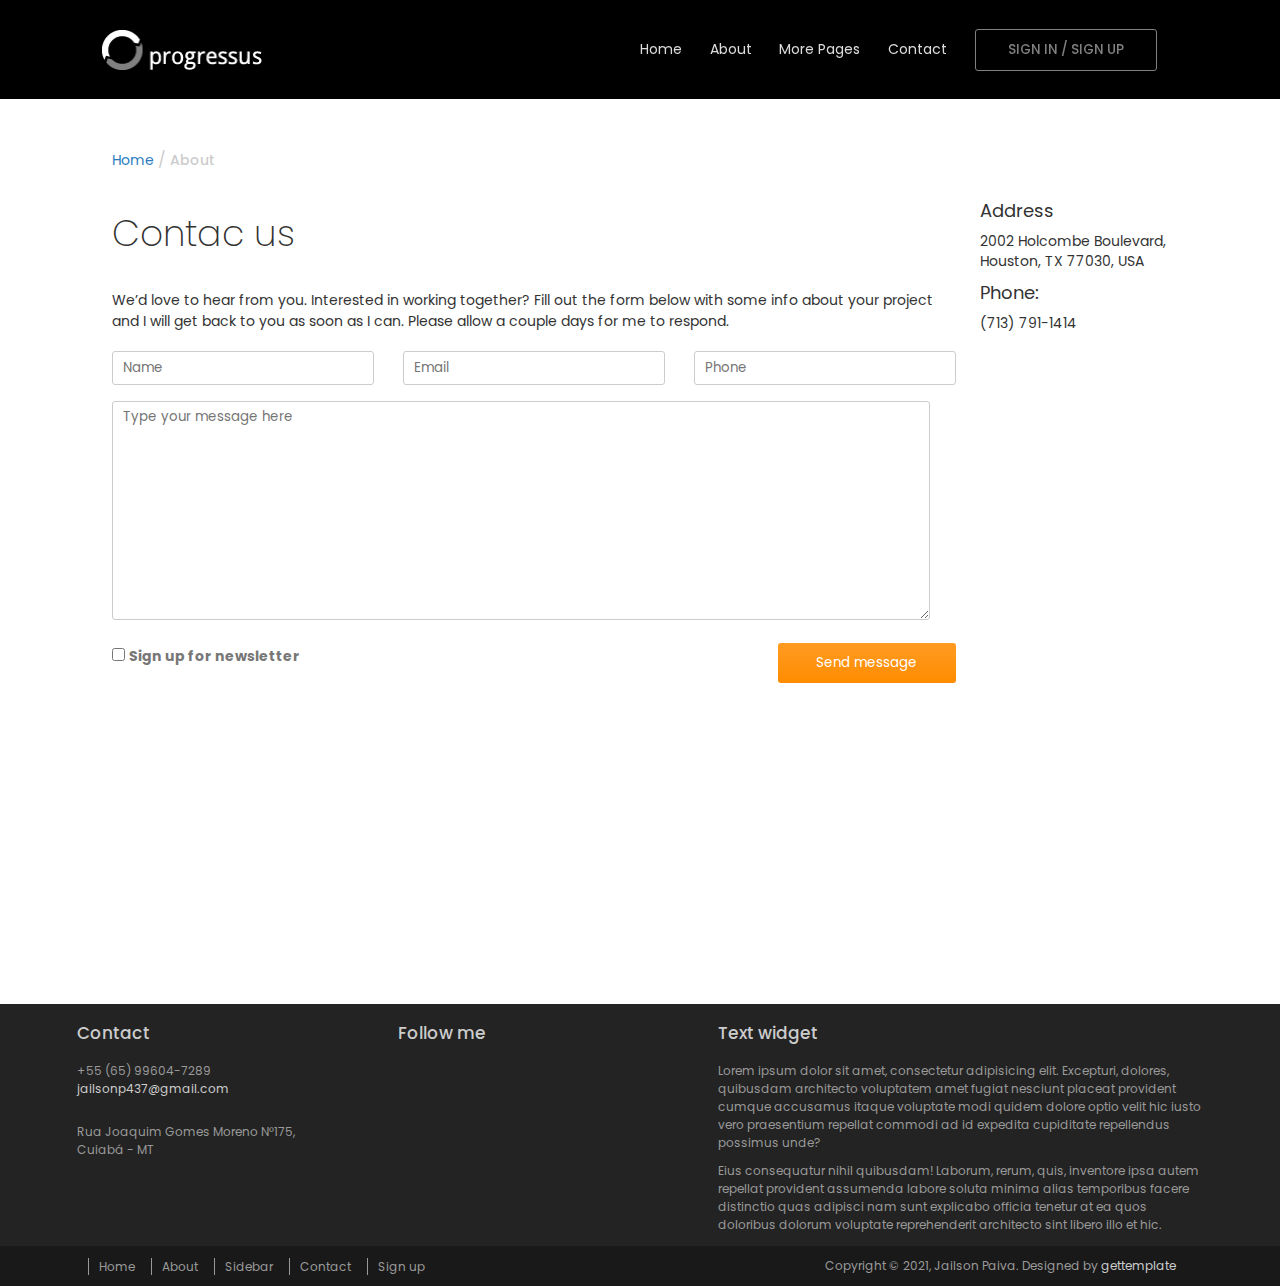
==== pages/contact/contact.html @ 62217a8c "Page contact add" ====
<!DOCTYPE html>
<html lang="pt-br">
<head>
    <meta charset="UTF-8">
    <meta http-equiv="X-UA-Compatible" content="IE=edge">
    <meta name="viewport" content="width=device-width, initial-scale=1.0">
    <link rel="stylesheet" href="style.css">
    <link rel="shortcut icon" href="../../assets/gt_favicon.png" type="image/x-icon">
    <title>Contact</title>
</head>
<body>
    <div class="navbar">
        <div class="containerNavbar">
            <img src="../../assets/logo.png" alt="logo Progressus">
            <div class="navbarLinks">
                <ul class="links">
                    <li>
                        <a href="../home/home.html"> Home</a>
                    </li>
                    <li>
                        <a href="#">About</a>
                    </li>
                    <li>
                        <a href="#">More Pages</a>
                    </li>
                    <li>
                        <a href="#">Contact</a>
                    </li>
                    <li>
                        <button type="button" class="userLink">SIGN IN / SIGN UP</button>
                    </li>
                </ul>
            </div>
        </div>
    </div>

    <main>
        <div class="secundaryHeader">
            <a href="../home/home.html" class="linkHome">Home</a> 
            <span>/</span>
            <a href="#" class="linkAbout">About</a>
        </div>
        
        <section class="contactForm">
            <form>
                <div class="formDesciption">
                    <h1>Contac us</h1>
                    <p>We’d love to hear from you. Interested in working together? Fill out the form below with some info about your project and I will get back to you as soon as I can. Please allow a couple days for me to respond.</p>
                </div>
                <div class="inputs">
                    <input type="text" name="name" id="name" placeholder="Name">
                    <input type="email" name="email" id="email" placeholder="Email">
                    <input type="text" name="phone" id="phone" placeholder="Phone">
                </div>

                <textarea name="message" placeholder="Type your message here"></textarea>
                
                <div class="footerForm">
                    <div>
                        <input type="checkbox" name="signup" id="signup"> 
                        <span>Sign up for newsletter</span>
                    </div>

                    <button type="submit">Send message</button>
                </div>
            </form>

            <aside>
                <div class="myInformation">
                    <h4>Address</h4>
                    <p>2002 Holcombe Boulevard, Houston, TX 77030, USA</p>

                    <h4>Phone:</h4>
                    <p>(713) 791-1414</p>
                </div>
            </aside>
        </section>
    </main>

    <footer>
        <section class="containerContact">
            <h3>Contact</h3>

            <div class="contacts">
                <p>+55 (65) 99604-7289</p>
                <p><a href="#">
                    jailsonp437@gmail.com
                </a></p>
                <br>
                <p>Rua Joaquim Gomes Moreno N°175, Cuiabá - MT</p>
            </div>
        </section>

        <section class="socialMidea">
            <h3>Follow me</h3>

            <div class="socialIcons">
                <i class="fab fa-github"></i>
                <i class="fab fa-twitter"></i>
                <i class="fab fa-instagram"></i>
                <i class="fab fa-facebook-f"></i>
            </div>
        </section>

        <section class="containerTextWidget">
            <h3>Text widget</h3>
            <p>Lorem ipsum dolor sit amet, consectetur adipisicing elit. Excepturi, dolores, quibusdam architecto voluptatem amet fugiat nesciunt placeat provident cumque accusamus itaque voluptate modi quidem dolore optio velit hic iusto vero praesentium repellat commodi ad id expedita cupiditate repellendus possimus unde?</p>
            <p>Eius consequatur nihil quibusdam! Laborum, rerum, quis, inventore ipsa autem repellat provident assumenda labore soluta minima alias temporibus facere distinctio quas adipisci nam sunt explicabo officia tenetur at ea quos doloribus dolorum voluptate reprehenderit architecto sint libero illo et hic.</p>
        </section>

        <section class="bottomBar">
            <ul>
                <li><a href="../home/home.html">Home</a></li>
                <li><a href="#">About</a></li>
                <li><a href="#">Sidebar</a></li>
                <li><a href="#">Contact</a></li>
                <li><a href="#">Sign up</a></li>
            </ul>

            <div class="copyright">
                <p>Copyright &copy; 2021, Jailson Paiva. Designed by <a href="https://www.gettemplate.com/">gettemplate</a></p>
            </div>
        </section>
    </footer>
</body>
</html>
---- pages/contact/style.css ----
@import url('https://fonts.googleapis.com/css2?family=Poppins:ital,wght@0,100;0,200;0,300;0,400;0,500;1,100;1,200;1,300;1,400&display=swap');

* {
    margin: 0;
    padding: 0;
    box-sizing: border-box;
    text-decoration: none;
    font-family: 'Poppins', sans-serif;
}

body {
    width: 100%;
    height: 100vh;

    display: flex;
    flex-direction: column;
    align-items: center;

}

.navbar {
    width: 100%;
    height: 6.2rem;

    display: flex;
    justify-content: center;
    align-items: center;

    padding: 10px 6.35rem;

    position: fixed;


    background: rgb(0, 0, 0);

    box-shadow: 0px 0px 4px rgba(255, 255, 255, 0.171);
    top: 0%;
}

.containerNavbar {
    width: 100%;
    display: flex;
    justify-content: space-between;
    align-items: center;
}

.containerNavbar img {
    width: 10rem;
    height: 2.5rem;
}

.navbarLinks {
    width: 35rem;

}

.links {
    width: 100%;
    padding: 1rem;

    display: flex;
    justify-content: space-around;
    align-items: center;
    gap: 1rem;

    font-size: 14px;
    list-style: none;

}

.links a {
    color: gainsboro;
    transition: .5s ease;
}

.links a:hover {
    padding-bottom: 1rem;

    color: white;
    border-bottom:1px solid white;
}

.userLink {
    padding: 10px 2rem;

    border: 1px solid #808080;

    font-weight: 500;
    color: #808080;
    border-radius: 3px;
    background-color: transparent;
    cursor: pointer;
}

.userLink:hover {
    color: #fff;
    border: 1px solid #fff;
}

/*################# FORM #################*/

main {
    width: 85%;
    height: 100%;
    margin-top: 137px;
    padding: 10px 1rem;
}

.contactForm {
    width: 100%;
    height: 90%;

    display: flex;
    gap: 1.5rem;
}

.secundaryHeader {
    margin-bottom: 25px;
}

.secundaryHeader a {
    font-size: 14px;
}

.linkHome {
    color: #2A7CC0;
}

.secundaryHeader span {
    color: #ccc;
}

.linkAbout {
    color: #ccc;
    font-weight: 500;
}

/*############### FORM INFORMATIONS ###############*/

.formDesciption h1 {
    padding: 9px 0;
    margin-bottom: 20px;
    font-size: 36px;
    font-weight: 200;

    color: #333333;
}

.formDesciption p {
    font-size: 14px;
    color: #333333;
}

form {
    height: 100%;
}

.inputs {
    margin-top: 1.2rem;

    display: flex;
    gap: 1.8rem;
}

.inputs input {
    width: 262px;
    height: 34px;
    padding-left: 10px;

    border: .10px solid #ccc;
    border-radius: 3px;
}

textarea {
    width: 97%;
    height: 50%;
    margin-top: 1rem;
    padding: 5px 10px;

    border: .10px solid #ccc;
    border-radius: 3px;
}

.footerForm {
    margin-top: 1rem;
    display: flex;
    justify-content: space-between;
}

.footerForm div span {
    font-size: 14px;
    font-weight: bold;
    line-height: 20px;

    color: #777777;
}

.footerForm button {
    width: 178px;
    height: 40px;

    color: #fff;
    background-image: linear-gradient(to bottom, #FF9B22 0%, #FF8C00 100%);

    border: none;
    border-radius: 3px;
}


/*############# ASIDE ############*/
.myInformation {
    height: 8.5rem;
    display: flex;
    flex-direction: column;
    justify-content: space-between;
}

.myInformation h4,p{
    color: #333333;
}

.myInformation h4{
    font-size: 18px;
    font-weight: 400;
}

.myInformation p{
    font-size: 14px;
    line-height: 20px;
}


/*############## FOOTER ##############*/
footer {
    width: 100%;
    padding: 1rem 2rem;

    display: flex;
    justify-content: space-evenly;
    gap: 2rem;

    position: relative;
    bottom: -40%;

    background: #232323;
}

footer > section > h3 {
    margin-bottom: 1rem;
    
    font-size: 17px;
    font-weight: 500;
    color: #cccccc;
}

footer section  p {
    color: #999999;
}


/*###### CONTACT #######*/
.containerContact {
    width: 243px;
}

.containerContact p a {
    font-size: 12px;
    color: #cccccc;
}

.containerContact p {
    font-size: 12px;
}

/*##### SOCIAL MIDEA #####*/
.socialMidea {
    width: 243px;
}

.socialMidea i {
    color: #cccccc;
}

.socialIcons {
    display: flex;
    gap: 10px;
}

.socialIcons i {
    cursor: pointer;
}

.socialIcons i:hover {
    color: #FAECFF;
}

.fa-twitter {
    font-size: 27px;
}

.fa-github {
    font-size: 25px;
}

.fa-facebook-f {
    font-size: 24px;
}

.fa-instagram {
    font-size: 27px;
}

/*###### TEXT WIDGET #######*/
.containerTextWidget {
    width: 485px;
}

.containerTextWidget p {
    margin-bottom: 10px;
    font-size: 12px;
}

/*############ BOTTOM BAR ##############*/

.bottomBar {
    width: 100%;
    height: 2.5rem;
    padding: 15px 0;

    display: flex;
    justify-content: space-between;
    align-items: center;

    position: absolute;
    bottom: -10%;
    background-color: #191919;
}

.bottomBar ul {
    display: flex;
    gap: 1rem;
    padding-left: 5.5rem;

    list-style: none;
}

.bottomBar ul li a {
    padding-left: 10px;

    color: #999999;
    font-size: 12px;
    
    border-left: 1px solid #999999;
}

.bottomBar ul li a:hover {
    color: #cccccc;
}

/*########## COPYRIGHT ############*/
.copyright p {
    font-size: 12px;
    padding-right: 6.5rem;

}

.copyright p a {
    color: #cccccc;
}
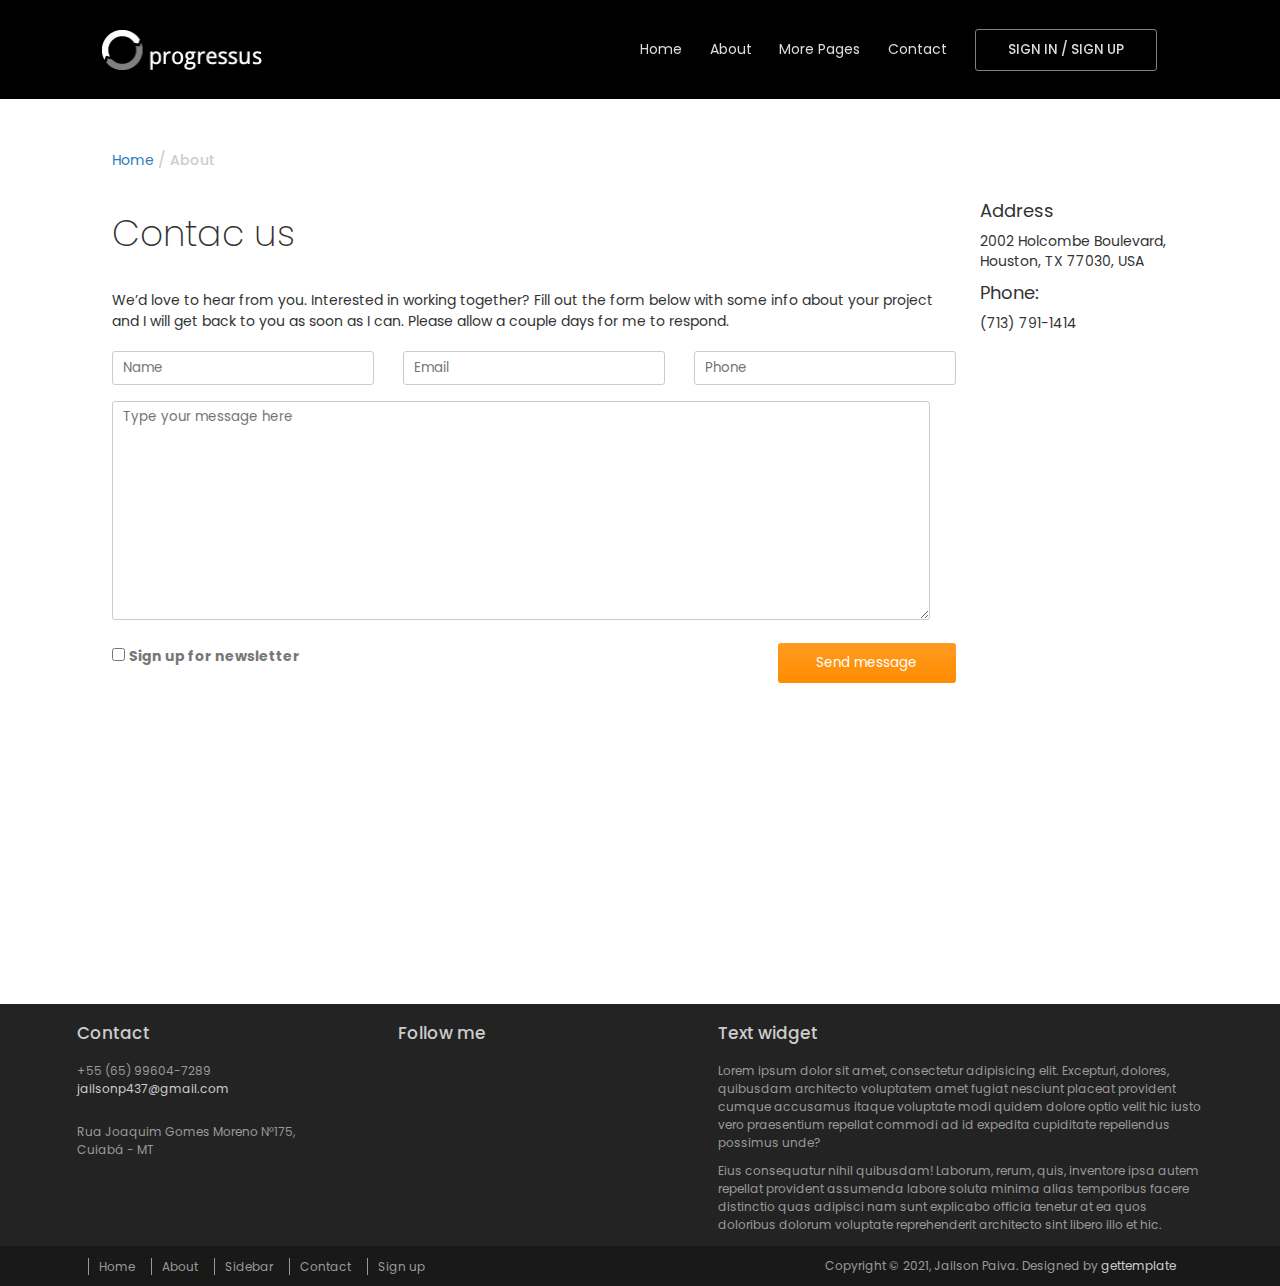
==== commit da9edd1d: "Signin page complete" ====
--- a/pages/contact/contact.html
+++ b/pages/contact/contact.html
@@ -27,7 +27,9 @@
                         <a href="#">Contact</a>
                     </li>
                     <li>
-                        <button type="button" class="userLink">SIGN IN / SIGN UP</button>
+                        <button type="button" class="userLink">
+                            <a href="../signin/signin.html">SIGN IN / SIGN UP</a>
+                        </button>
                     </li>
                 </ul>
             </div>
--- a/pages/contact/style.css
+++ b/pages/contact/style.css
@@ -74,10 +74,10 @@
 }
 
 .links a:hover {
-    padding-bottom: 1rem;
+    padding-bottom: .5rem;
 
     color: white;
-    border-bottom:1px solid white;
+    border-bottom: 1px solid white;
 }
 
 .userLink {
@@ -97,6 +97,10 @@
     border: 1px solid #fff;
 }
 
+.userLink a:hover {
+    border: 0px;
+}
+
 /*################# FORM #################*/
 
 main {
